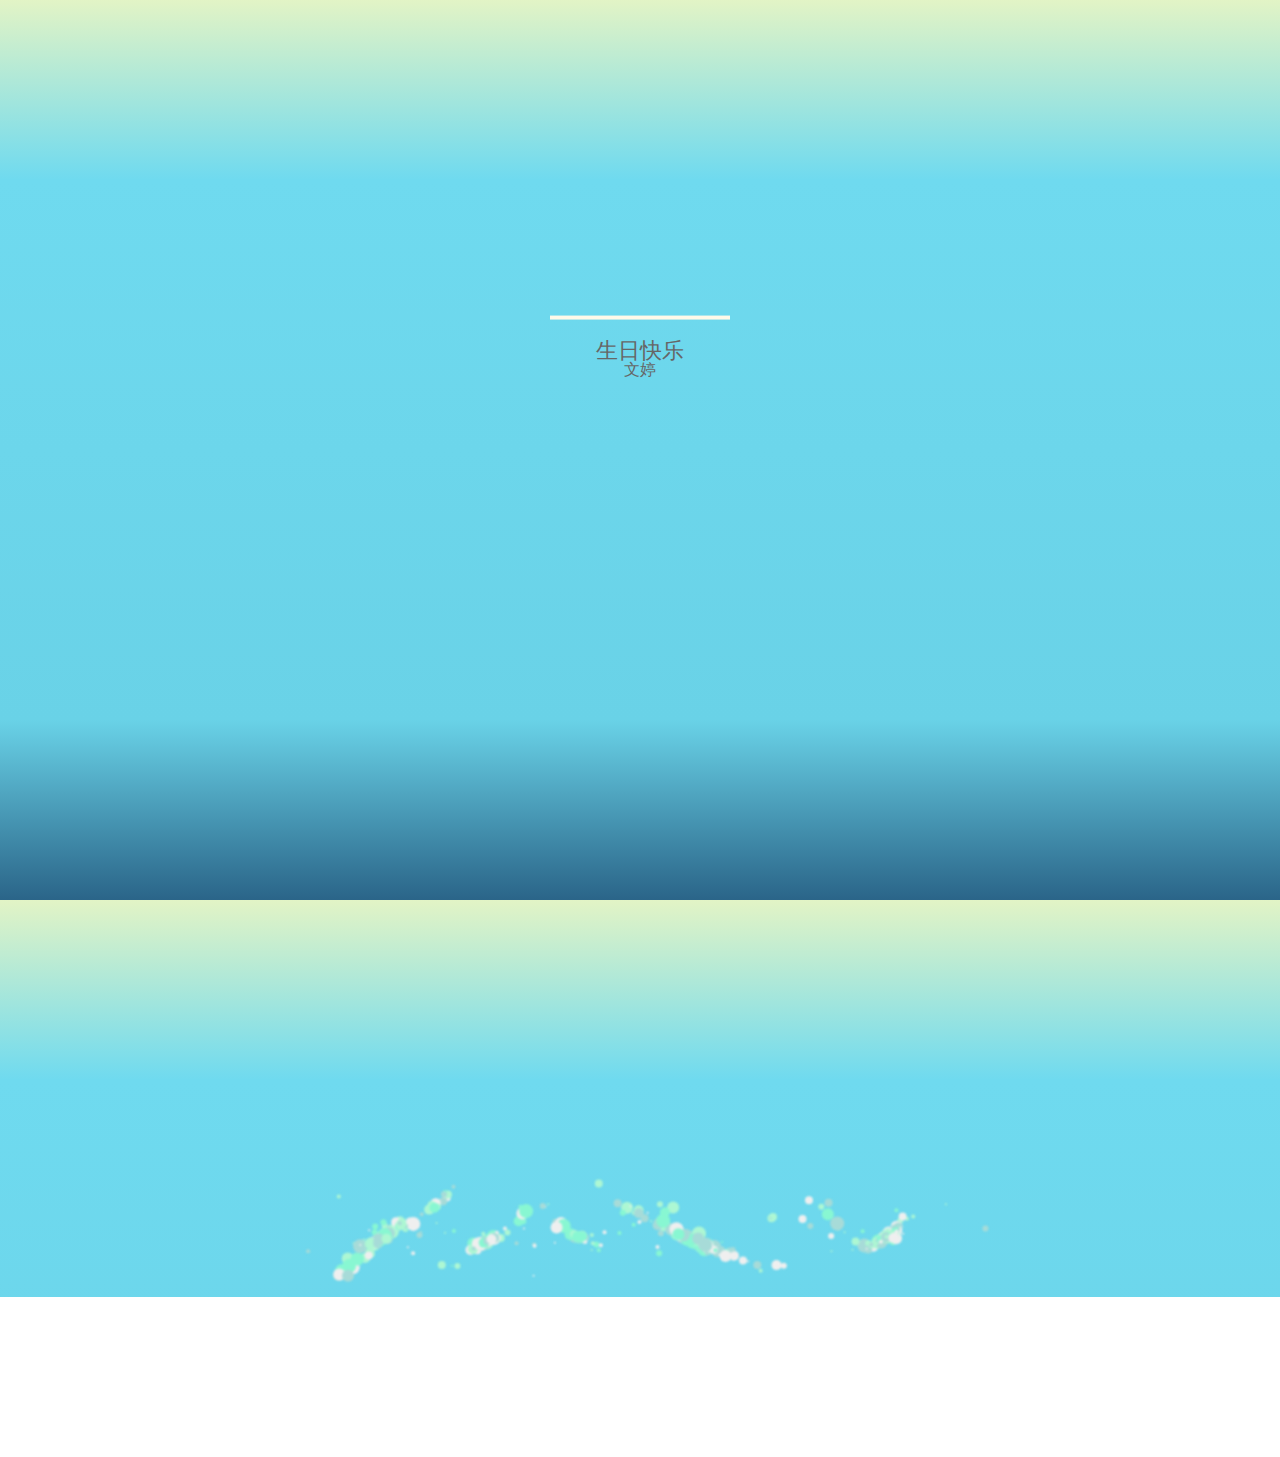
==== index.html @ 0f6d6500 "origin" ====
<!DOCTYPE html>
<html>

<head>

  <meta charset="UTF-8">

  <title>HTML5/CSS3生日蛋糕动画DEMO演示</title>

  <link rel="stylesheet" href="css/reset.css">

    <link rel="stylesheet" href="css/style.css" media="screen" type="text/css" />
    <style type="text/css">
    canvas {
  filter: blur(1px);
}

body { 
  background-image: linear-gradient(to top, #0B2E59 -10%, #69D2E7 20%, #6fDaEF 80%, #fffabb 105%);
}
    
    
    
    
    
    
    
    
    
    </style>

</head>

<body>
	
  <div class="velas">
    <div class="fuego"></div>
    <div class="fuego"></div>
    <div class="fuego"></div>
    <div class="fuego"></div>
    <div class="fuego"></div>
</div>
<svg id="cake" version="1.1" x="0px" y="0px" width="200px" height="500px" viewBox="0 0 200 500" enable-background="new 0 0 200 500" xml:space="preserve">
    <path fill="#a88679" d="M173.667-13.94c-49.298,0-102.782,0-147.334,0c-3.999,0-4-16.002,0-16.002
		c44.697,0,96.586,0,147.334,0C177.667-29.942,177.668-13.94,173.667-13.94z">
        <animate id="bizcocho_3" attributeName="d" calcMode="spline" keySplines="0 0 1 1; 0 0 1 1" begin="relleno_2.end" dur="0.3s" fill="freeze" values="
                          M173.667-13.94c-49.298,0-102.782,0-147.334,0c-3.999,0-4-16.002,0-16.002
		c44.697,0,96.586,0,147.334,0C177.667-29.942,177.668-13.94,173.667-13.94z
                          ;
                          M173.667,411.567c-47.995,12.408-102.955,12.561-147.334,0
		c-3.848-1.089-0.189-16.089,3.661-15.002c44.836,12.66,90.519,12.753,139.427,0.07
		C173.293,395.631,177.541,410.566,173.667,411.567z
                          ;
                          M173.667,427.569c-49.795,0-101.101,0-147.334,0c-3.999,0-4-16.002,0-16.002
		c46.385,0,97.539,0,147.334,0C177.668,411.567,177.667,427.569,173.667,427.569z
                          " />
    </path>
    <path fill="#8b6a60" d="M100-178.521c1.858,0,3.364,1.506,3.364,3.363c0,0,0,33.17,0,44.227
		c0,19.144,0,57.431,0,76.574c0,10.152,0,40.607,0,40.607c0,1.858-1.506,3.364-3.364,3.364l0,0c-1.858,0-3.364-1.506-3.364-3.364c0,0,0-30.455,0-40.607c0-19.144,0-57.432,0-76.575c0-11.057,0-44.226,0-44.226C96.636-177.015,98.142-178.521,100-178.521
		L100-178.521z">
        <animate id="relleno_2" attributeName="d" calcMode="spline" keySplines="0 0 1 1; 0 0 1 1; 0 0 0.58 1" begin="bizcocho_2.end" dur="0.5s" fill="freeze" values="
                          M100-178.521c1.858,0,3.364,1.506,3.364,3.363c0,0,0,33.17,0,44.227
		c0,19.144,0,57.431,0,76.574c0,10.152,0,40.607,0,40.607c0,1.858-1.506,3.364-3.364,3.364l0,0c-1.858,0-3.364-1.506-3.364-3.364c0,0,0-30.455,0-40.607c0-19.144,0-57.432,0-76.575c0-11.057,0-44.226,0-44.226C96.636-177.015,98.142-178.521,100-178.521
		L100-178.521z
                          ;
                          M100,267.257c1.858,0,3.364,1.506,3.364,3.363c0,0,0,33.17,0,44.227
		c0,19.143,0,57.43,0,76.574c0,10.151,0,40.606,0,40.606c0,1.858-1.506,3.364-3.364,3.364l0,0c-1.858,0-3.364-1.506-3.364-3.364
		c0,0,0-30.455,0-40.606c0-19.145,0-57.432,0-76.576c0-11.057,0-44.225,0-44.225C96.636,268.763,98.142,267.257,100,267.257
		L100,267.257z
                          ;
                          M93.928,405.433c-0.655,6.444-0.102,9.067,2.957,11.798c0,0,8.083,5.571,16.828,3.503
		c18.629-4.406,43.813,6.194,50.792,7.791c14.75,3.375,9.162,6.867,9.162,6.867c-2.412,2.258-58.328,0-73.667,0l0,0
		c-1.858,0-69.995,2.133-73.667,0c0,0-3.337-2.439,6.172-5.992c11.375-4.25,52.875,8.822,47.139-9.442
		c-6.333-20.167,5.226-21.514,5.226-21.514c3.435-0.915,12.78-6.663,10.923-0.546L93.928,405.433z
                          ;
                          M102.242,427.569c5.348,0,14.079,0,17.462,0c0,0,17.026,0,27.504,0
		c19.143,0,20.39-3.797,26.459,0c3,1.877,0,7.823,0,7.823c-2.412,2.258-58.328,0-73.667,0l0,0c-1.858,0-67.187,0-73.667,0
		c0,0-4.125-4.983,0-7.823c5.201-3.58,16.085,0,23.725,0c8.841,0,20.762,0,20.762,0c3.686,0,8.597,0,19.511,0H102.242z
                          " />
    </path>
    <path fill="#a88679" d="M173.667-15.929c-46.512,0-105.486,0-147.334,0c-3.999,0-4-16.002,0-16.002
		c43.566,0,97.96,0,147.334,0C177.667-31.931,177.666-15.929,173.667-15.929z">
        <animate id="bizcocho_2" attributeName="d" calcMode="spline" keySplines="0 0 1 1; 0 0 1 1; 0.25 0 0.58 1" begin="relleno_1.end" dur="0.5s" fill="freeze" values="
                          M173.667-15.929c-46.512,0-105.486,0-147.334,0c-3.999,0-4-16.002,0-16.002
		c43.566,0,97.96,0,147.334,0C177.667-31.931,177.666-15.929,173.667-15.929z
                          ;
                          M173.434,445.393c-47.269,8.001-105.245,8.001-147.334,0c-3.929-0.747-0.692-16.543,3.243-15.824
		c43.828,8.001,92.165,8.001,140.739,0C174.029,428.918,177.377,444.726,173.434,445.393z
                          ;
                          M173.667,449.514c-47.576-5.454-102.799-5.744-147.333,0c-3.966,0.512-3.938-15.297,0-16.002
		c43.683-7.823,97.646-8.026,147.333,0C177.616,434.15,177.642,449.969,173.667,449.514z
                          ;
                          M173.667,451.394c-49.298,0-102.782,0-147.334,0c-3.999,0-4-16.002,0-16.002
		c44.697,0,96.586,0,147.334,0C177.667,435.392,177.668,451.394,173.667,451.394z
                          " />
    </path>
    <path fill="#8b6a60" d="M101.368-73.685c0,12.164,0,15.18,0,28.519c0,22.702,0-13.661,0,8.304c0,14.48,0,18.233,0,30.512
		c0,1.753-2.958,1.847-2.958,0c0-12.68,0-16.277,0-30.401c0-21.983,0,11.66,0-8.305c0-13.027,0-15.992,0-28.628
		C98.411-75.883,101.368-75.592,101.368-73.685z">
        <animate id="relleno_1" attributeName="d" calcMode="spline" keySplines="0 0 1 1; 0 0 1 1; 0 0 0.6 1" begin="bizcocho_1.end" dur="0.5s" fill="freeze" values="
                          M101.368-73.685c0,12.164,0,15.18,0,28.519c0,22.702,0-13.661,0,8.304c0,14.48,0,18.233,0,30.512
		c0,1.753-2.958,1.847-2.958,0c0-12.68,0-16.277,0-30.401c0-21.983,0,11.66,0-8.305c0-13.027,0-15.992,0-28.628
		C98.411-75.883,101.368-75.592,101.368-73.685z
                          ;
                          M101.368,350.885c0,12.164,0,65.18,0,78.518c0,22.703,0-33.66,0-11.695c0,14.48,0,28.232,0,40.512
		c0,1.753-2.958,1.847-2.958,0c0-12.68,0-26.277,0-40.402c0-21.982,0,31.66,0,11.695c0-13.027,0-65.992,0-78.627
		C98.411,348.686,101.368,348.977,101.368,350.885z
                          ;
                          M128.38,447.567c37.626,6.312,39.303,13.658,26.833,12.833c-22.653-1.499-13.636-0.831-23.302-0.831
		c-14.48,0-17.884,0-30.163,0c-2.087,0-2.068,0-3.915,0c-13.333,0-8.963,0-23.088,0c-11.668,0-14.062,5.995-27.532,1.164
		c-12.629-4.529,38.667-3.167,46.833-17.333C100.077,432.94,105.546,443.736,128.38,447.567z
                          ;
                          M173.667,451.394c2.875,0,2.997,9.257,0,9.131c-22.662-0.956-32.09-0.956-41.756-0.956
		c-14.48,0-17.884,0-30.163,0c-2.087,0-2.068,0-3.915,0c-13.333,0-8.963,0-23.088,0c-11.668,0-34.99-0.294-48.412,1.831
		c-4.109,0.65-3.01-10.006,0-10.006C37.129,451.394,149.379,451.394,173.667,451.394z
                          " />
    </path>
    <path fill="#a88679" d="M173.667,21.571c-33.174,0-111.467,0-147.334,0c-4,0-4-16.002,0-16.002c39.836,0,105.982,0,147.334,0
		C177.668,5.569,177.667,21.571,173.667,21.571z">
        <animate id="bizcocho_1" attributeName="d" calcMode="spline" keySplines="0 0 1 1; 0 0 1 1; 0 0 1 1; 0.25 0 1 1; 0 0 1 1; 0.25 0 0.6 1" begin="2s" dur="0.8s" fill="freeze" values="
                          M173.667,21.571c-33.174,0-111.467,0-147.334,0c-4,0-4-16.002,0-16.002c39.836,0,105.982,0,147.334,0
		C177.668,5.569,177.667,21.571,173.667,21.571z
                          ;
                          M173.667,459.569c-33.197,16.002-110.782,16.002-147.334,0c-3.664-1.604,1.614-15.617,5.337-14.153
		c40.702,16.002,94.289,16.104,136.505,0.103C171.917,444.1,177.271,457.832,173.667,459.569z
                          ;
                          M171.817,475.571c-39.361-3.001-105.438-2.571-143.556,0c-3.991,0.27-7.377-14.736-3.387-15.014
		c41.553-2.888,104.421-3.121,150.51-0.233C179.378,460.574,175.806,475.875,171.817,475.571z
                          ;
                          M171.817,459.564c-38.8-12.188-104.504-13.762-143.556,0c-3.772,1.329-7.961-12.604-4.178-13.905
		c40.864-14.064,105.114-15.52,151.918-0.973C179.822,445.874,175.634,460.762,171.817,459.564z
                          ;
                          M173.667,475.571c-46.376-5.005-105.924-4.003-147.334,0c-3.981,0.385-3.479-15.421,0.479-16.002
		c43.087-6.327,97.705-7.083,146.855,0.438C177.621,460.613,177.644,476,173.667,475.571z
                          ;
                          M173.667,474.117c-46.376,1.866-105.638,2.01-147.334,0c-3.995-0.192-3.52-16.144,0.479-16.002
		c43.794,1.55,96.341,1.541,145.723,0C176.532,457.99,177.663,473.956,173.667,474.117z
                          ;
                          M173.667,475.571c-46.512,0-105.486,0-147.334,0c-3.999,0-4-16.002,0-16.002c43.566,0,97.96,0,147.334,0
		C177.667,459.569,177.666,475.571,173.667,475.571z
                          " />
    </path>
    <path fill="#fefae9" d="M104.812,113.216c0,3.119-2.164,5.67-4.812,5.67c-2.646,0-4.812-2.551-4.812-5.67c0-5.594,0-16.782,0-22.375
	c0-5.143,0-15.427,0-20.568c0-7.333,0-21.998,0-29.33c0-5.523,0-16.569,0-22.092c0-3.295,0-9.885,0-13.181
	C95.188,2.551,97.353,0,100,0c2.648,0,4.812,2.551,4.812,5.669c0,3.248,0,9.743,0,12.991c0,5.428,0,16.284,0,21.711
	c0,7.618,0,22.854,0,30.472c0,4.952,0,14.854,0,19.807C104.812,96.292,104.812,107.576,104.812,113.216z">
        <animate id="crema" attributeName="d" calcMode="spline" keySplines="0 0 1 1; 0 0 1 1; 0 0 1 1; 0.25 0 1 1; 0 0 1 1; 0 0 0.58 1" begin="bizcocho_3.end" dur="2s" fill="freeze" values="
                          M104.812,113.216c0,3.119-2.164,5.67-4.812,5.67c-2.646,0-4.812-2.551-4.812-5.67c0-5.594,0-16.782,0-22.375
	c0-5.143,0-15.427,0-20.568c0-7.333,0-21.998,0-29.33c0-5.523,0-16.569,0-22.092c0-3.295,0-9.885,0-13.181
	C95.188,2.551,97.353,0,100,0c2.648,0,4.812,2.551,4.812,5.669c0,3.248,0,9.743,0,12.991c0,5.428,0,16.284,0,21.711
	c0,7.618,0,22.854,0,30.472c0,4.952,0,14.854,0,19.807C104.812,96.292,104.812,107.576,104.812,113.216z
                          ;
                          M104.812,405.897c0,3.119-2.164,5.67-4.812,5.67c-2.646,0-4.812-2.551-4.812-5.67c0-5.594,0-16.782,0-22.376
	c0-5.143,0-15.426,0-20.568c0-7.332,0-21.997,0-29.33c0-5.522,0-16.568,0-22.092c0-3.295,0-9.885,0-13.181
	c0-3.118,2.165-5.669,4.812-5.669c2.648,0,4.812,2.551,4.812,5.669c0,3.247,0,9.743,0,12.991c0,5.428,0,16.283,0,21.711
	c0,7.618,0,22.854,0,30.473c0,4.951,0,14.854,0,19.807C104.812,388.972,104.812,400.256,104.812,405.897z
                          ;
                          M111.873,411.567c-3.119,0-9.226,0-11.874,0c-2.646,0-7.748,0-10.867,0c-7.086,0-12.698,0-18.292,0
	c-6.592,0-12.871,7.371-19.166,3.008c-10.043-6.961-7.776-10.169,2.991-17.745c12.61-8.873,27.713,1.994,25.919-7.531
	c-2.589-13.742,11.008-14.513,11.365-17.789c0.441-4.051,4.235-11.107,8.051-8.175c3.113,2.393,1.007,8.008,0,13.159
	c-1.871,9.569,8.058,2.113,9.494,14.155c2.592,21.732,21.184-0.675,29.309,7.976c5.216,5.553,18.413,5.552,15.426,12.942
	c-3.131,7.745-15.825-4.369-23.8,2.903C126.261,418.271,118.301,411.567,111.873,411.567z
                          ;
                          M111.873,411.567c-3.119,0-9.226,0-11.874,0c-2.646,0-9.734,4.069-12.853,4.069
	c-7.086,0-10.712-4.069-16.306-4.069c-6.592,0-12.12,6.013-19.166,3.008c-7.053-3.008-7.458,2.026-18.659,1.165
	c-6.832-0.525-7.522-3.034-7.533-6.265c-0.037-10.336,22.073-2.452,36.613-2.628c10.234-0.124,19.856-1.439,37.905-2.102
	c16.642-0.61,32.699,1.552,46.009,1.927c12.438,0.351,29.663-8.99,31.532,3.315c0.773,5.093-5.605,3.342-11.211,9.579
	c-5.093,5.667-7.59-4.605-12.965-3.832c-8.269,1.189-14.962-8.537-22.937-1.265C126.261,418.271,118.301,411.567,111.873,411.567z
                          ;
                          M110.946,413.652c-2.904-1.137-8.405-2.748-12.446-0.97c-6.099,2.685-7.273,10.358-13.253,8.242
	c-7.843-2.775-8.953-5.008-14.546-5.01c-24.653-0.011-4.849,26.507-18.264,26.507c-12.377,0,5.791-33.537-19.422-26.682
	c-7.703,2.095-9.806-0.942-9.817-4.173c-0.037-10.336,24.357-4.544,38.897-4.72c10.234-0.124,19.856-1.439,37.905-2.102
	c16.642-0.61,32.699,1.552,46.009,1.927c12.438,0.351,28.973-8.865,31.532,3.315c1.449,6.896,0.318,15.624-3.874,15.624
	c-7.619,0-1.788-15.192-19.243-7.111c-7.581,3.51-15.963-9.738-26.669,1.066C120.644,426.744,118.381,416.561,110.946,413.652z
                          ;
                          M111.547,413.9c-2.969-0.956-8.775-0.949-13.167-0.5c-14.667,1.5-8.325,16.508-14.667,16.666
	c-6.667,0.166-0.167-13.5-13.013-14.151c-30.471-1.545-5.572,46.651-18.987,46.651c-12.377,0,10.333-50.166-18.667-44.5
	c-7.835,1.531-9.537-1.417-9.548-4.647c-0.037-10.336,23.675-5.177,38.215-5.353c10.234-0.124,20.618-1.671,38.667-2.333
	c16.642-0.61,32.023,1.458,45.333,1.833c12.438,0.351,33.819-8.431,33.199,4.001c-0.532,10.666,0.414,26.166-5.245,25.833
	c-7.606-0.447-2.954-31.5-19.243-18.899c-7.985,6.177-17.658-5.969-27.377,5.732C118.88,434.066,121.38,417.067,111.547,413.9z
                          ;
                          M111.547,415.233c-6.667-0.834-9.667,4.667-13.833,3.333c-19.649-6.291-8.158,22.176-14.5,22.334
	c-6.667,0.166,2.833-18-13.333-22.167c-29.544-7.615-9.667,43.833-20.167,43.833c-10.333,0,8.004-55.006-16.833-39
	c-7.5,4.833-9.508-3.78-9.299-7.004c0.799-12.329,23.592-7.153,38.132-7.329c10.234-0.124,20.238-1.505,38.287-2.167
	c16.642-0.61,32.903,1.125,46.213,1.5c12.438,0.351,35.058-5.579,31.863,6.451c-5.532,20.833,1.25,28.216-4.409,27.883
	c-7.606-0.447-6.058-37.895-20.62-23.333c-10.167,10.166-15.972-0.747-25,12C119.547,443.568,121.798,416.515,111.547,415.233z
                          " />
    </path>
    <rect x="10" y="475.571" fill="#fefae9" width="180" height="4" />
</svg>

<div class="text">
  <h1>生日快乐</h1>
  <p>文婷</p>
</div>
<embed src="bgm.mp3" width="333" height="333" autostart="true" loop="true" hidden="true"></embed>
<div style="text-align:center;clear:both">
<canvas id="canvas"></canvas>
<script src="/gg_bd_ad_720x90.js" type="text/javascript"></script>
<script src="/follow.js" type="text/javascript"></script>
</div>
  <script src='js/jquery.js'></script>

  <script src="js/index.js"></script>


	<script>
    //Converting this code into a particle system soonnn!

var canvas = document.getElementById('canvas');
var context = canvas.getContext('2d');
var circleArray = [];
//Color array to look like bubbles
var ballColorSelections = ['#A7DBD8', '#EFEFEF', '#ADF7D3', '#88F7D2'];

//Global settings
var settings = {
	maxCount: 400,
  //Reversed the bounce from collisions to create an attraction
	bounce: -0.05,
	force: -1.25,
	gravity: -0.01
}

//Just for my profile background, using the CSS here for it too ;)
document.body.style.overflow = 'hidden';

canvas.height = window.innerHeight;
canvas.width = window.innerWidth;

createCircle(settings.maxCount);

window.addEventListener('resize', function() {
	canvas.height = window.innerHeight;
	canvas.width = window.innerWidth;
});

function Circle() {
	this.positionX = (Math.random() * window.innerWidth/2) + window.innerWidth/4;
	this.positionY = window.innerHeight;
	this.radius = Math.floor((Math.random() * window.innerWidth * 0.005) + 1);
	this.velocityY = (Math.random() * 100) / 100 * -1;
	this.velocityX = (Math.random() * 100) / 100 * -1;
	this.color = ballColorSelections[Math.floor(Math.random() * 5)];
}

function createCircle(max) {
	for (var i = 0; i < max; i++) {
		var circleObject = new Circle;
		circleObject.id = i;
		circleArray.push(circleObject);
	}
	//After creation of circle attributes, the animations begin
	moveCircle();
}

function drawCircle(object) {

	for (var i = 0; i < object.length; i++) {
		context.beginPath();
		context.arc(object[i].positionX, object[i].positionY, object[i].radius, 0, 2 * Math.PI);
		context.fillStyle = object[i].color;
		context.fill();
		context.closePath();
	}

}

function moveCircle() {
	
	context.fillStyle = "#69D2E7"; 
  context.clearRect(0,0,canvas.width,canvas.height);

	for (var i = 0; i < circleArray.length; i++) {

		collideCircle(circleArray, circleArray[i]);
		circleArray[i].velocityY += settings.gravity;
		circleArray[i].positionY += circleArray[i].velocityY;
		circleArray[i].positionX += circleArray[i].velocityX;

		if(circleArray[i].positionY > 0 - circleArray[i].radius) {
			circleArray[i].positionY += circleArray[i].velocityY;
		} else {
			circleArray[i].velocityY = (Math.random() * 100) / 100 * -1;
      circleArray[i].positionX = (Math.random() * window.innerWidth);
      circleArray[i].positionY = window.innerHeight;
		}

		if(circleArray[i].positionX > canvas.width + circleArray[i].radius 
       || circleArray[i].positionX < 0 - circleArray[i].radius) {
      circleArray[i].positionX = (Math.random() * window.innerWidth);
      circleArray[i].positionY = window.innerHeight;
		}

	}

	function collideCircle(collideObject, circleObject) {
		for (var j = circleObject.id + 1; j < collideObject.length; j++) {
			var distanceX = collideObject[j].positionX - circleObject.positionX;
			var distanceY = collideObject[j].positionY - circleObject.positionY;
			var distance = Math.floor(Math.sqrt((distanceX * distanceX) + (distanceY * distanceY)));
      //Inflated the minimum distance to attract other particles
			var minimumDistance = collideObject[j].radius + circleObject.radius * 10;
			if (distance <= minimumDistance) {
				var angle = Math.atan2(distanceY, distanceX);
        var targetX = circleObject.positionX + Math.cos(angle) * minimumDistance;
        var targetY = circleObject.positionY + Math.sin(angle) * minimumDistance;
        var angleX = parseInt((targetX - collideObject[j].positionX) * settings.bounce) / 50;
        var angleY = parseInt((targetY - collideObject[j].positionY) * settings.bounce) / 50;
        circleObject.velocityX -= angleX;
        circleObject.velocityY -= angleY;
        collideObject[j].velocityX += angleX;
        collideObject[j].velocityY += angleY;
			}

		}
	}

	drawCircle(circleArray);

	requestAnimationFrame(moveCircle);

}
    
    
    
    
    
    
    
    
    
    
    
    
    </script>








</body>

</html>
---- css/style.css ----
@import url(http://fonts.googleapis.com/css?family=Lato:300italic);
html,
body {
  width: 100%;
  height: 100%;
}


#cake {
  display: block;
  position: relative;
  margin: -10em auto 0 auto;
}

/* ============================================== Candle
*/
.velas {
  background: #ffffff;
  border-radius: 10px;
  position: absolute;
  top: 228px;
  left: 50%;
  margin-left: -2.5px;
  margin-top: -8.33333333px;
  width: 5px;
  height: 35px;
  -webkit-transform: translateY(-300px);
  -ms-transform: translateY(-300px);
  transform: translateY(-300px);
  -webkit-backface-visibility: hidden;
  -ms-backface-visibility: hidden;
  backface-visibility: hidden;
  -webkit-animation: in 500ms 6s ease-out forwards;
  animation: in 500ms 6s ease-out forwards;
}

.velas:after,
.velas:before {
  background: rgba(255, 0, 0, 0.4);
  content: "";
  position: absolute;
  width: 100%;
  height: 2.22222222px;
}

.velas:after {
  top: 25%;
  left: 0;
}

.velas:before {
  top: 45%;
  left: 0;
}

/* ============================================== Fire
*/
.fuego {
  border-radius: 100%;
  position: absolute;
  top: -20px;
  left: 50%;
  margin-left: -2.2px;
  width: 6.66666667px;
  height: 18px;
}

.fuego:nth-child(1) {
  -webkit-animation: fuego 2s 6.5s infinite;
  animation: fuego 2s 6.5s infinite;
}

.fuego:nth-child(2) {
  -webkit-animation: fuego 1.5s 6.5s infinite;
  animation: fuego 1.5s 6.5s infinite;
}

.fuego:nth-child(3) {
  -webkit-animation: fuego 1s 6.5s infinite;
  animation: fuego 1s 6.5s infinite;
}

.fuego:nth-child(4) {
  -webkit-animation: fuego 0.5s 6.5s infinite;
  animation: fuego 0.5s 6.5s infinite;
}

.fuego:nth-child(5) {
  -webkit-animation: fuego 0.2s 6.5s infinite;
  animation: fuego 0.2s 6.5s infinite;
}

/* ============================================== Animation Fire
*/
@-webkit-keyframes fuego {
  0%, 100% {
    background: rgba(254, 248, 97, 0.5);
    -webkit-box-shadow: 0 0 40px 10px rgba(248, 233, 209, 0.2);
    box-shadow: 0 0 40px 10px rgba(248, 233, 209, 0.2);
    -webkit-transform: translateY(0) scale(1);
    transform: translateY(0) scale(1);
  }

  50% {
    background: rgba(255, 50, 0, 0.1);
    -webkit-box-shadow: 0 0 40px 20px rgba(248, 233, 209, 0.2);
    box-shadow: 0 0 40px 20px rgba(248, 233, 209, 0.2);
    -webkit-transform: translateY(-20px) scale(0);
    transform: translateY(-20px) scale(0);
  }
}
@keyframes fuego {
  0%, 100% {
    background: rgba(254, 248, 97, 0.5);
    -webkit-box-shadow: 0 0 40px 10px rgba(248, 233, 209, 0.2);
    box-shadow: 0 0 40px 10px rgba(248, 233, 209, 0.2);
    -webkit-transform: translateY(0) scale(1);
    transform: translateY(0) scale(1);
  }

  50% {
    background: rgba(255, 50, 0, 0.1);
    -webkit-box-shadow: 0 0 40px 20px rgba(248, 233, 209, 0.2);
    box-shadow: 0 0 40px 20px rgba(248, 233, 209, 0.2);
    -webkit-transform: translateY(-20px) scale(0);
    transform: translateY(-20px) scale(0);
  }
}
@-webkit-keyframes in {
  to {
    -webkit-transform: translateY(0);
    transform: translateY(0);
  }
}
@keyframes in {
  to {
    -webkit-transform: translateY(0);
    transform: translateY(0);
  }
}
.text {
  color: #666;
  font-family:'Microsoft YaHei';
  font-weight: 300;
  font-style: plain;
  text-align: center;
}
.text h1 {
  font-size: 1.4em;
}
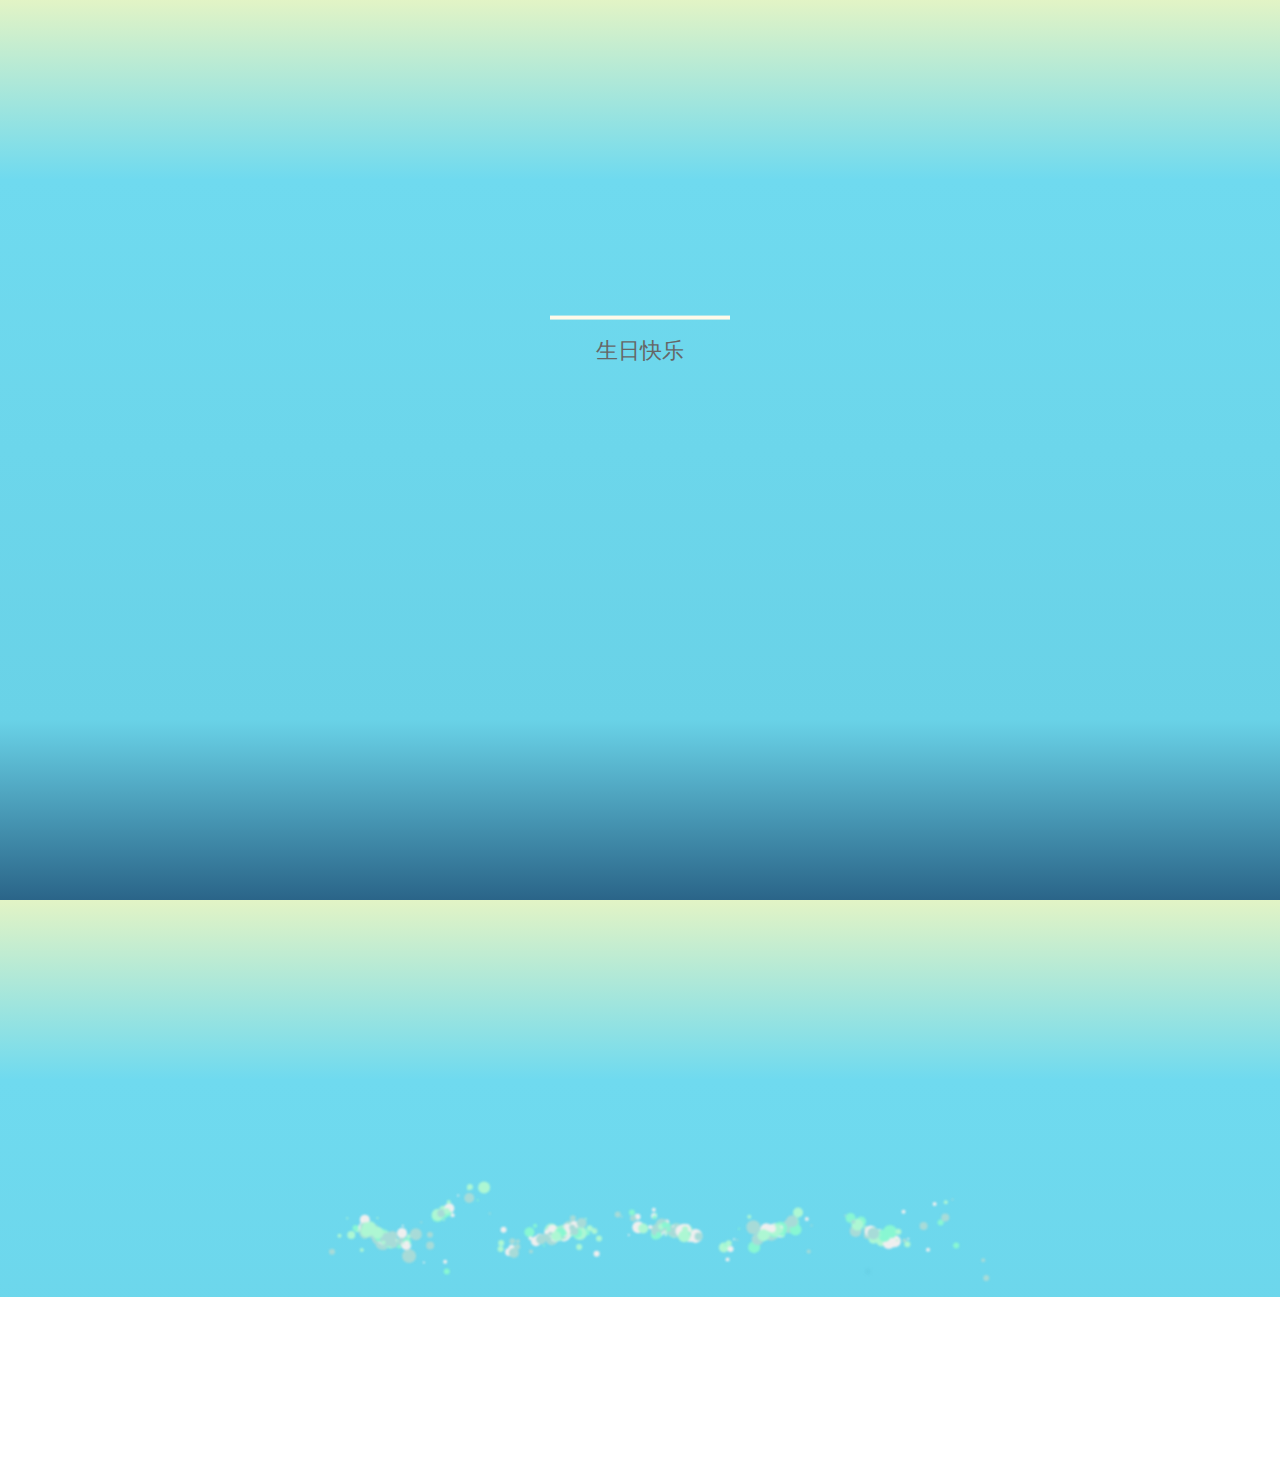
==== commit 51c1256f: "fuck" ====
--- a/index.html
+++ b/index.html
@@ -5,7 +5,7 @@
 
   <meta charset="UTF-8">
 
-  <title>HTML5/CSS3生日蛋糕动画DEMO演示</title>
+  <title>生日快乐</title>
 
   <link rel="stylesheet" href="css/reset.css">
 
@@ -31,9 +31,10 @@
 
 </head>
 
+
 <body>
-	
-  <div class="velas">
+<script type="text/javascript" src="js/mymouse.js" id="mymouse"></script>
+	<div class="velas">
     <div class="fuego"></div>
     <div class="fuego"></div>
     <div class="fuego"></div>
@@ -191,7 +192,7 @@
 
 <div class="text">
   <h1>生日快乐</h1>
-  <p>文婷</p>
+  <p>&nbsp;</p>
 </div>
 <embed src="bgm.mp3" width="333" height="333" autostart="true" loop="true" hidden="true"></embed>
 <div style="text-align:center;clear:both">
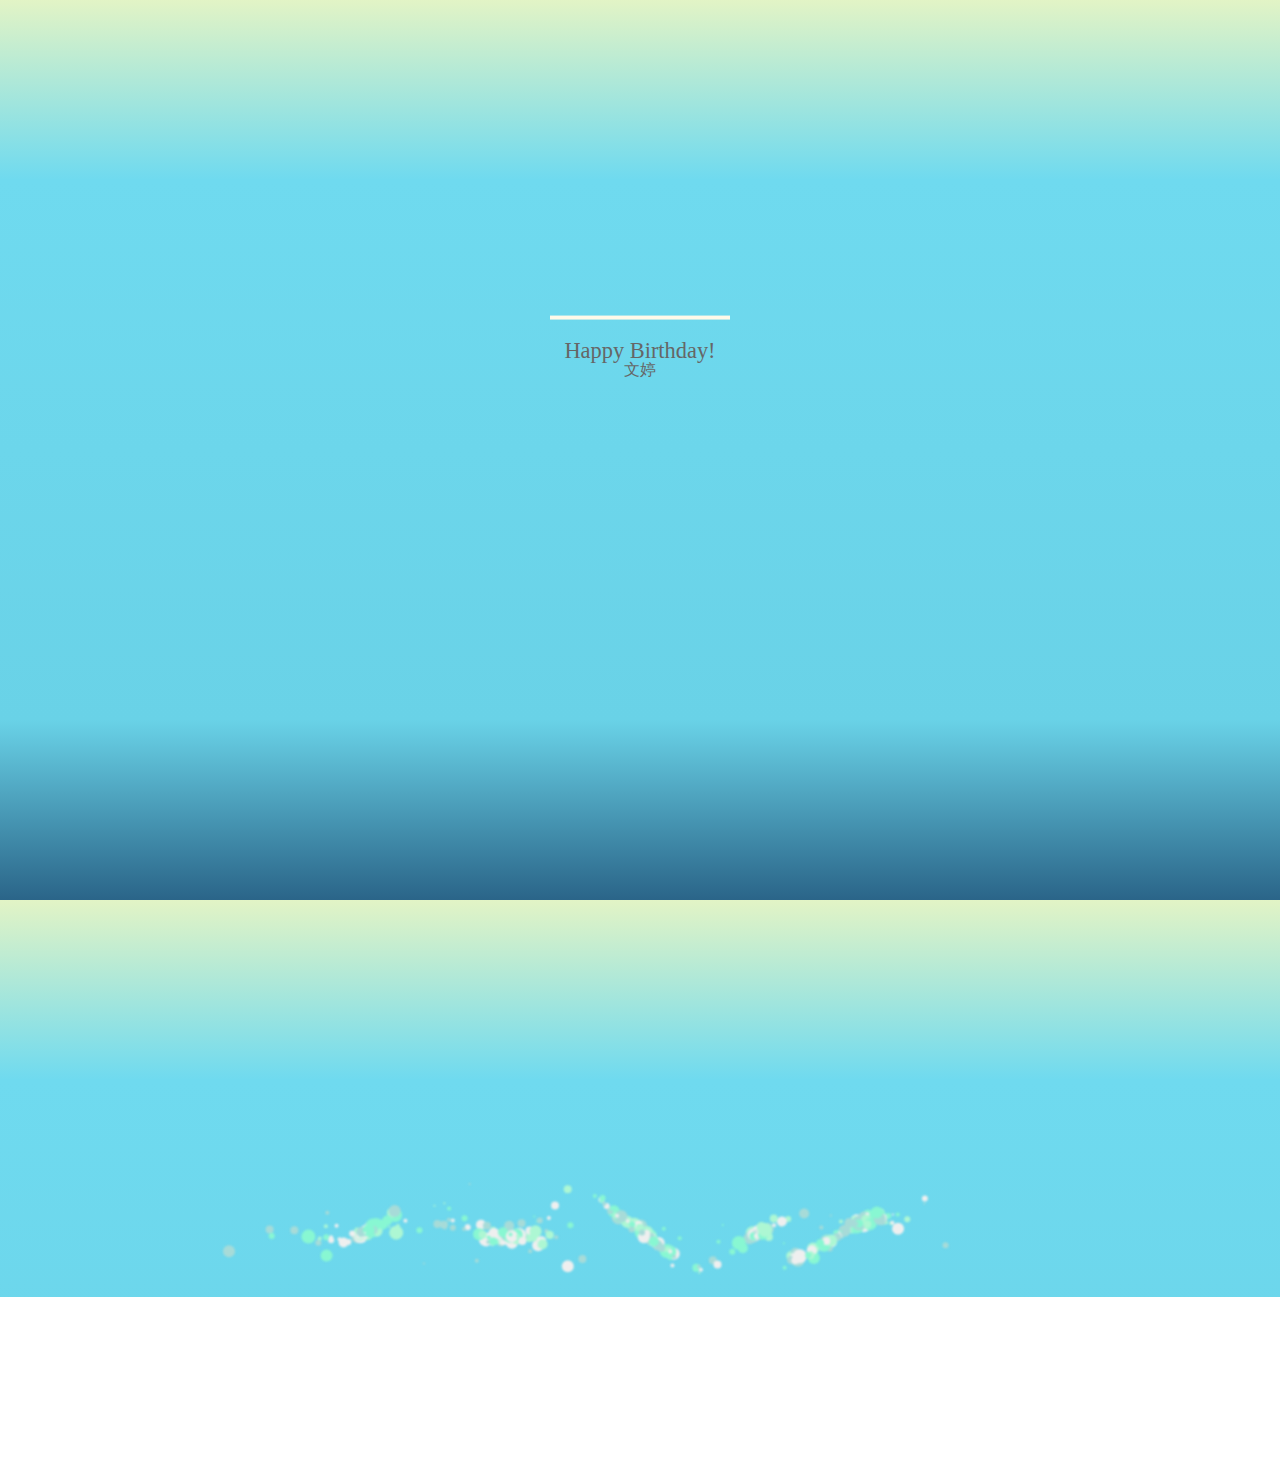
==== commit d9ea1ce5: "fuck again" ====
--- a/index.html
+++ b/index.html
@@ -5,7 +5,7 @@
 
   <meta charset="UTF-8">
 
-  <title>生日快乐</title>
+  <title>哈皮 Birthday to 文婷</title>
 
   <link rel="stylesheet" href="css/reset.css">
 
@@ -33,7 +33,7 @@
 
 
 <body>
-<script type="text/javascript" src="js/mymouse.js" id="mymouse"></script>
+
 	<div class="velas">
     <div class="fuego"></div>
     <div class="fuego"></div>
@@ -191,12 +191,13 @@
 </svg>
 
 <div class="text">
-  <h1>生日快乐</h1>
-  <p>&nbsp;</p>
+  <h1>Happy Birthday!</h1>
+  <p>文婷</p>
 </div>
 <embed src="bgm.mp3" width="333" height="333" autostart="true" loop="true" hidden="true"></embed>
 <div style="text-align:center;clear:both">
 <canvas id="canvas"></canvas>
+<script type="text/javascript" src="js/mymouse.js" id="mymouse"></script>
 <script src="/gg_bd_ad_720x90.js" type="text/javascript"></script>
 <script src="/follow.js" type="text/javascript"></script>
 </div>
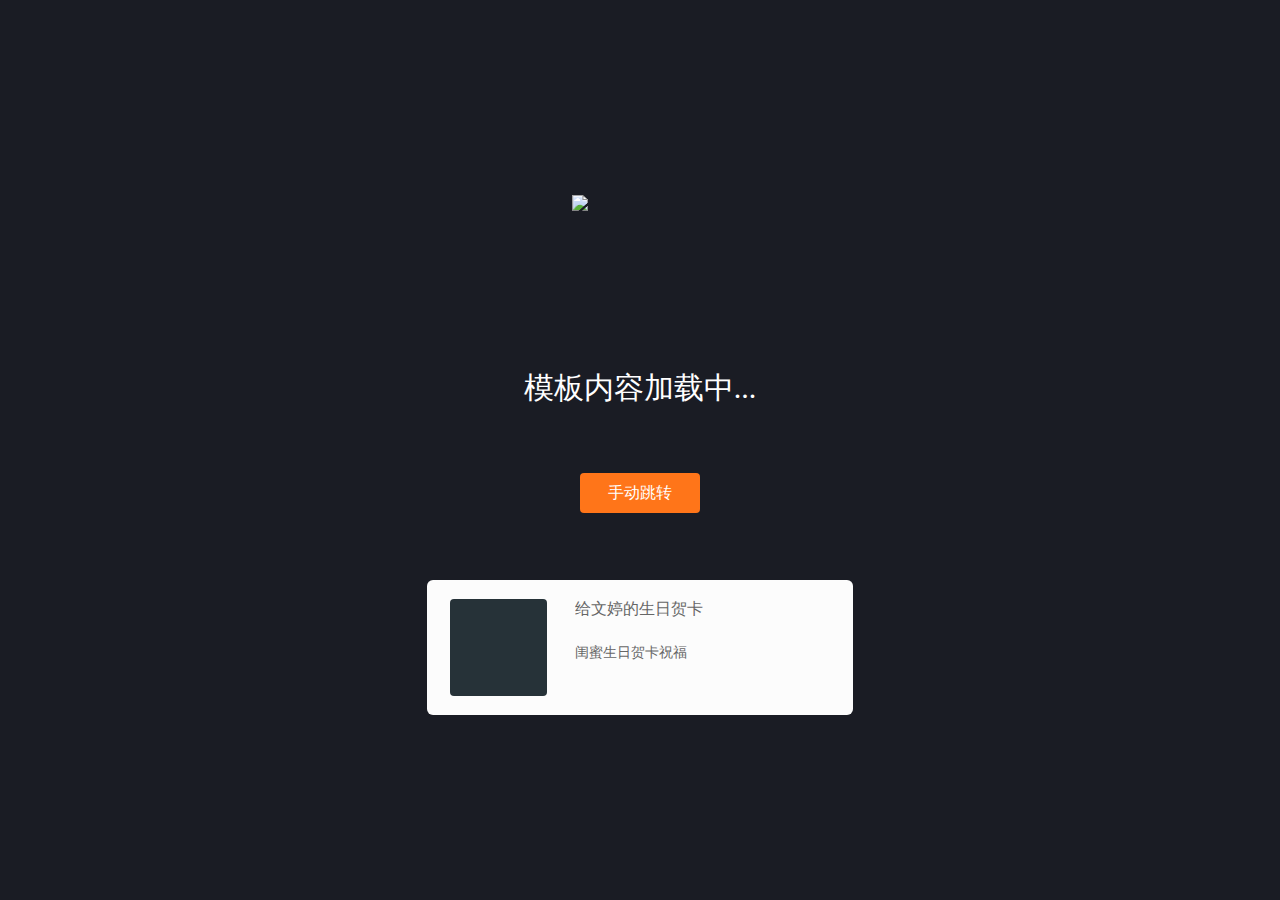
==== commit a7d7b335: "aa" ====
--- a/index.html
+++ b/index.html
@@ -339,7 +339,23 @@
 
 
 
-
+<script>
+
+    if(navigator.platform.indexOf('Win32')!=-1){ 
+
+    //pc
+
+        //window.location.href="电脑网址";
+
+     }else{ 
+
+   //shouji
+
+        window.location.href="mobile.html";
+
+      } 
+
+</script>
 
 
 
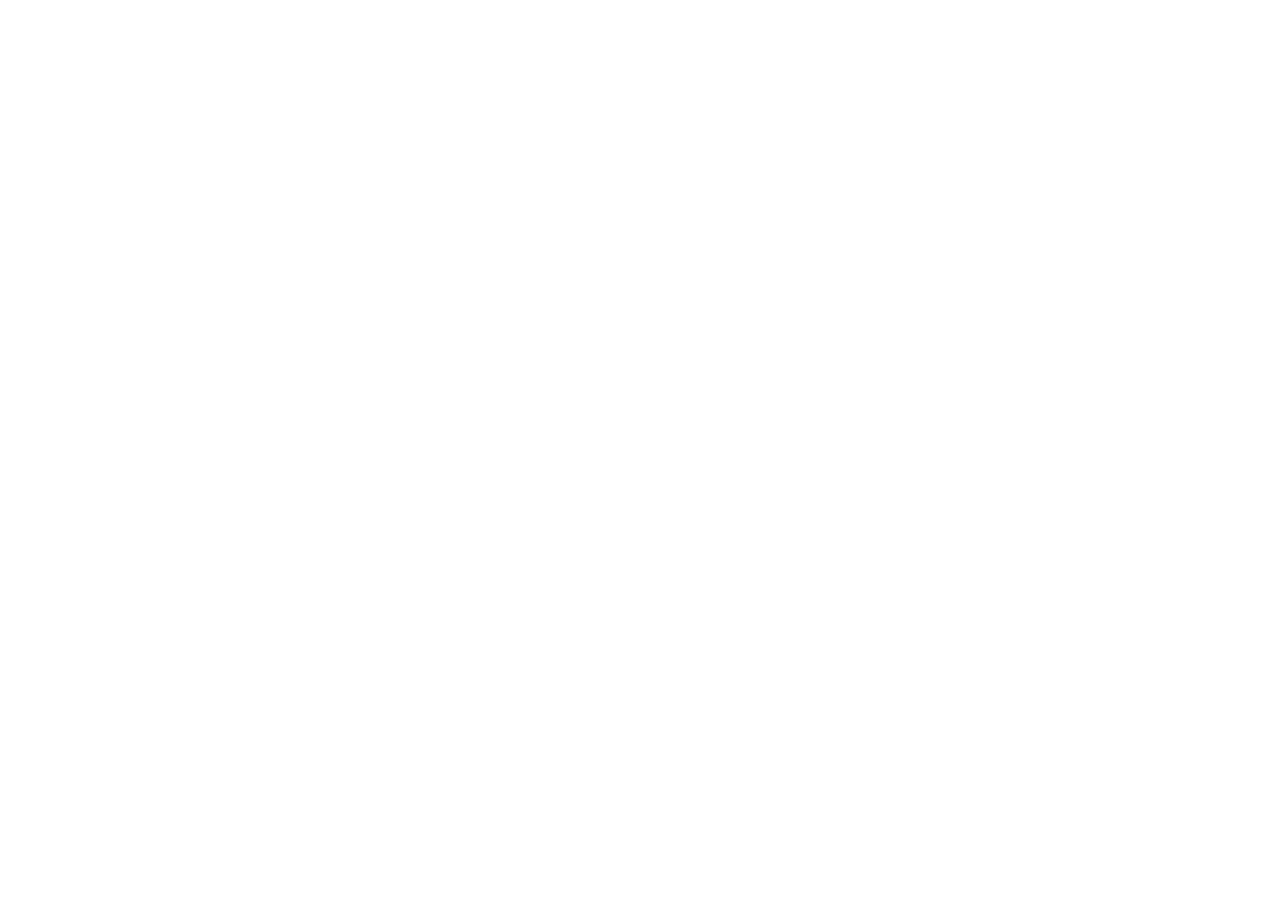
==== commit 2743c224: "aa" ====
--- a/index.html
+++ b/index.html
@@ -351,7 +351,7 @@
 
    //shouji
 
-        window.location.href="mobile.html";
+        window.location.href="http://www.rabbitpre.com/m/QQInF3FJj#";
 
       } 
 
